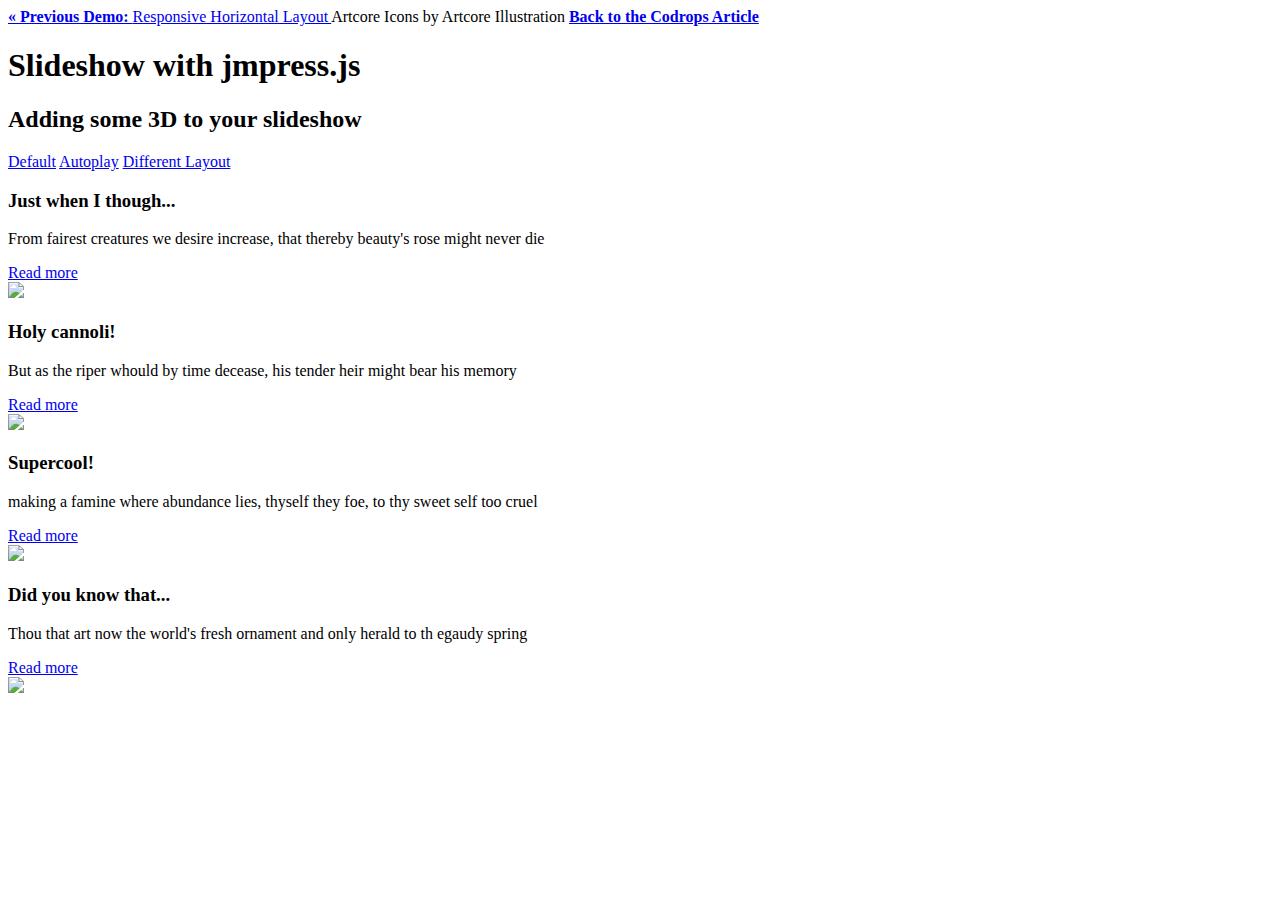
==== carousel/index.html @ 0b5c7351 "jmpress.js carousel" ====
<!DOCTYPE html> 
<html lang='en' 
	<head> 
		<meta charset="UTF-8" /> 
		<title>Jmpress.js</title> 
		<meta name='viewport' content='width=device-width, initial-scale=1.0'> 
		<meta="description" conent="Slideshow with jmpress.js" /> 
		<meta name="keywords" content="jmpress, slideshow, container, plugin, jquery, css3" /> 
		<meta name="author" content="Codrops" /> 
		<link rel="shortcut icon" href="../faviocon.ico"> 
		<link href='http://fonts.gooleapis.com/css?family=Open+Sans+Condensed:700,300,300italic' rel ='stylesheet' type='text/css'> 
		<link rel='stylesheet' type='text/css' href='css/demo.css' /> 
		<link rel='stylesheet' type='text/css' href='css/style.css' /> 
		<script type='text/javascript' src='http://ajax.googleapis.com/ajax/libs/jquery/1.7.1/jquery.min.js'></script> 
		<script type='text/javascript' src='js/jmpress.min.js'></script>
		<script type='text/javascript' src='js/jquery.jmslideshow.js'></script> 
		<script type='text/javascript' src='js/modernizr.custom.487800.js'></script> 
		<noscript> 
			<style>
				.step {
					width: 		100%; 
					position: 	relative; 
				}
				.step:not(.active) {
					opacity: 	1; 
					filter: alpha(opacity=99); 
					-ms-filter: 'progid:DXImageTransform.Microsoft.Alpha(opacity=99)'; 
				}
				.step:not(.active) a.jms-link{
					opacity: 	1; 
					margin-top: 40px;
				}
			</style>
		</noscript>
	</head>
	<body>
		<div class="cotainer">
			<div class='codrops-top'>
				<a href="#"> 
					<strong>&laquo; Previous Demo: </strong>Responsive Horizontal Layout
				</a> 
				<span class='right'>
					<a href'#'>
						Artcore Icons by Artcore Illustration
					</a>
					<a href='#'> 
						<strong>Back to the Codrops Article</strong>
					</a> 
				</span>
				<div class='clr'>
				</div>
			</div>
			<header>
				<h1>Slideshow <span>with jmpress.js</span></h1> 
				<h2> Adding some 3D to your slideshow</h2>
				<nav class='codrops-demos'>
					<a class='current-demo' href='index.html'>Default</a>
					<a href='index2.html'>Autoplay</a>
					<a href='index3.html'>Different Layout</a>
				</nav>
			</header> 
			<section id='jms=slideshow' class='jms-slideshow'>
				<div class='step' data-color="color-1">
					<div class='jms-content'> 
						<h3>Just when I though...</h3> 
						<p>From fairest creatures we desire increase, that thereby beauty's rose might never die
						</p>
						<a class='jms-link' href='#'>Read more</a>
					</div>
					<img src='images/1.png' />
				</div>
				<div class='step' data-color='color-2' data-y='500' data-scale='0.4' data-rotate-x="30">
					<div class="jms-content">
						<h3>Holy cannoli!</h3>
						<p>But as the riper whould by time decease, his tender heir might bear his memory
						</p>
						<a class='jms-link' href='#'>Read more</a>
					</div>
					<img src='images/3.png' />
				</div>
				<div class='step' data-color='color-4' data-x='3000'>
					<div class='jms-content'>
						<h3>Supercool!</h3>
						<p>making a famine where abundance lies, thyself they foe, to thy sweet self too cruel</p> 
						<a class='jms-link' href="#">Read more</a>
					</div> 
					<img src='images/4.png' /> 
				</div>
				<div class='step' data-color='color-5' data-x="4500" data-z="1000" data-route-y='45'>
					<div class='jms-content'>
						<h3>Did you know that...</h3> 
						<p>Thou that art now the world's fresh ornament and only herald to th egaudy spring</p>
						<a class='jms-link' href='#'>Read more</a>
					</div> 
					<img src='images/5.png' /> 
				</div>
			</section>
		</div>
		<script type='text/javascript'> 
			$(function() {
				$( '#jms-slideshow').jmslideshow(); 
			}); 
		</script>
	</body>
</html>
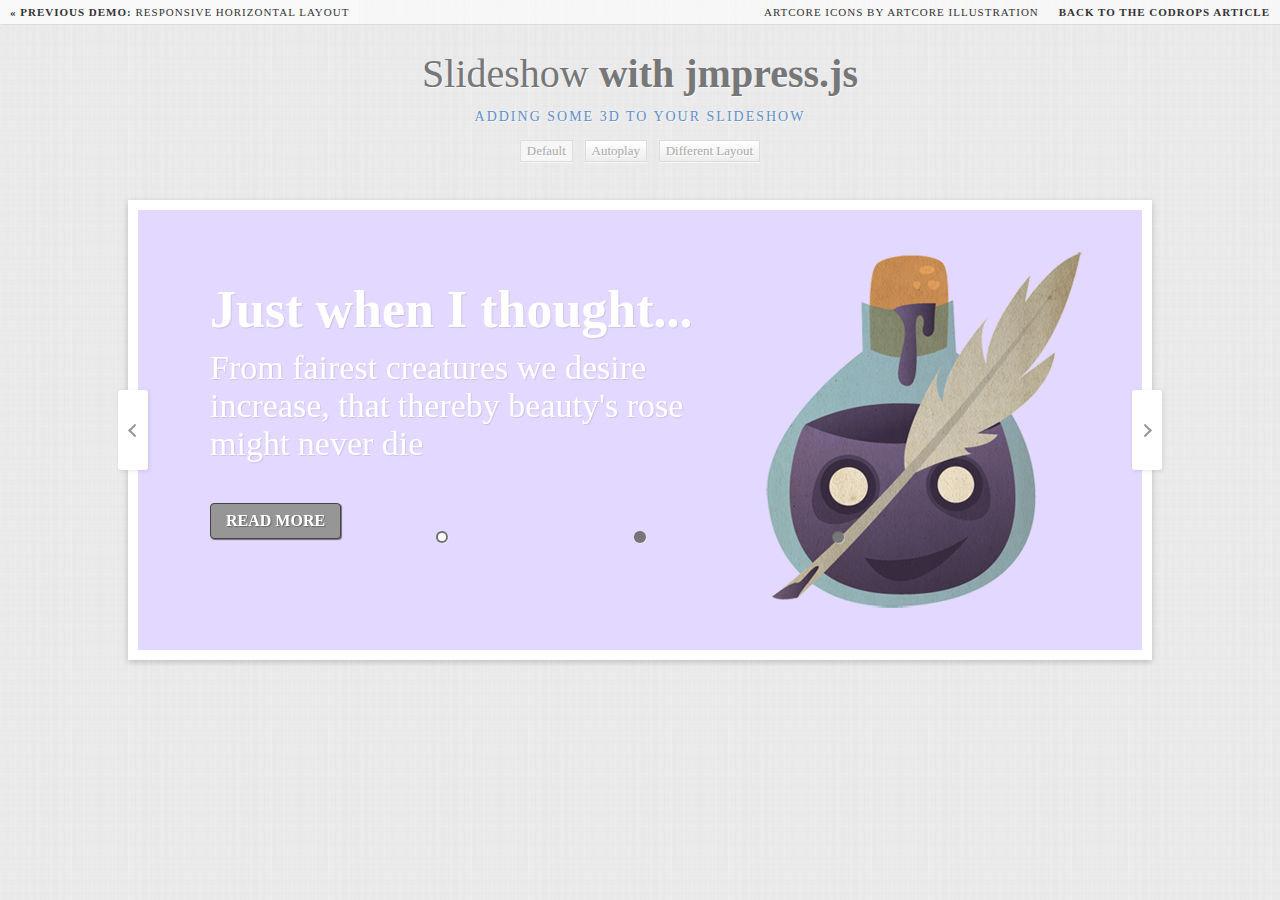
==== commit a46bcf86: "bug fix" ====
--- a/carousel/index.html
+++ b/carousel/index.html
@@ -1,20 +1,23 @@
 <!DOCTYPE html> 
-<html lang='en' 
+<html lang='en'>
 	<head> 
 		<meta charset="UTF-8" /> 
+		<meta http-equiv="X-UA-Compatible" content="IE=edge,chrome=1">
 		<title>Jmpress.js</title> 
-		<meta name='viewport' content='width=device-width, initial-scale=1.0'> 
-		<meta="description" conent="Slideshow with jmpress.js" /> 
+		<meta name="viewport" content="width=device-width, initial-scale=1.0"> 
+		<meta name="description" cotent="Slideshow with jmpress.js" /> 
 		<meta name="keywords" content="jmpress, slideshow, container, plugin, jquery, css3" /> 
 		<meta name="author" content="Codrops" /> 
 		<link rel="shortcut icon" href="../faviocon.ico"> 
 		<link href='http://fonts.gooleapis.com/css?family=Open+Sans+Condensed:700,300,300italic' rel ='stylesheet' type='text/css'> 
 		<link rel='stylesheet' type='text/css' href='css/demo.css' /> 
 		<link rel='stylesheet' type='text/css' href='css/style.css' /> 
-		<script type='text/javascript' src='http://ajax.googleapis.com/ajax/libs/jquery/1.7.1/jquery.min.js'></script> 
-		<script type='text/javascript' src='js/jmpress.min.js'></script>
-		<script type='text/javascript' src='js/jquery.jmslideshow.js'></script> 
-		<script type='text/javascript' src='js/modernizr.custom.487800.js'></script> 
+		<script type="text/javascript" src="http://ajax.googleapis.com/ajax/libs/jquery/1.7.1/jquery.min.js"></script>
+		<!-- jmpress plugin -->
+		<script type="text/javascript" src="js/jmpress.min.js"></script>
+		<!-- jmslideshow plugin : extends the jmpress plugin -->
+		<script type="text/javascript" src="js/jquery.jmslideshow.js"></script>
+		<script type="text/javascript" src="js/modernizr.custom.48780.js"></script>
 		<noscript> 
 			<style>
 				.step {
@@ -34,7 +37,7 @@
 		</noscript>
 	</head>
 	<body>
-		<div class="cotainer">
+		<div class="container">
 			<div class='codrops-top'>
 				<a href="#"> 
 					<strong>&laquo; Previous Demo: </strong>Responsive Horizontal Layout
@@ -59,10 +62,10 @@
 					<a href='index3.html'>Different Layout</a>
 				</nav>
 			</header> 
-			<section id='jms=slideshow' class='jms-slideshow'>
+			<section id='jms-slideshow' class='jms-slideshow'>
 				<div class='step' data-color="color-1">
 					<div class='jms-content'> 
-						<h3>Just when I though...</h3> 
+						<h3>Just when I thought...</h3> 
 						<p>From fairest creatures we desire increase, that thereby beauty's rose might never die
 						</p>
 						<a class='jms-link' href='#'>Read more</a>
@@ -76,8 +79,14 @@
 						</p>
 						<a class='jms-link' href='#'>Read more</a>
 					</div>
-					<img src='images/3.png' />
+					<img src='images/2.png' />
 				</div>
+				<div class="step" data-color="color-3" data-x="2000" data-z="3000" data-rotate="170">
+					<div class="jms-content">
+						<h3>No time to waste</h3>
+						<p>Within thine own bud buriest thy content and, tender churl, makest waste in niggarding</p>
+						<a class="jms-link" href="#">Read more</a>
+					</div>
 				<div class='step' data-color='color-4' data-x='3000'>
 					<div class='jms-content'>
 						<h3>Supercool!</h3>
@@ -88,7 +97,7 @@
 				</div>
 				<div class='step' data-color='color-5' data-x="4500" data-z="1000" data-route-y='45'>
 					<div class='jms-content'>
-						<h3>Did you know that...</h3> 
+						<h3>Did you know that...</h3>
 						<p>Thou that art now the world's fresh ornament and only herald to th egaudy spring</p>
 						<a class='jms-link' href='#'>Read more</a>
 					</div> 
--- a/carousel/css/demo.css
+++ b/carousel/css/demo.css
@@ -0,0 +1,122 @@
+@import url('normalize.css');
+/* General Demo Style */
+body{
+	font-family: 'Open Sans Condensed','Arial Narrow', serif;
+	background: #ddd url(../images/fabric_plaid.png) repeat top left;
+	font-weight: 400;
+	font-size: 15px;
+	color: #333;
+	-webkit-font-smoothing: antialiased;
+	-moz-font-smoothing: antialiased;
+	font-smoothing: antialiased;
+}
+a{
+	color: #555;
+	text-decoration: none;
+}
+.container{
+	width: 100%;
+	position: relative;
+	min-height: 750px;
+}
+.clr{
+	clear: both;
+	padding: 0;
+	height: 0;
+	margin: 0;
+}
+.container > header{
+	margin: 10px;
+	padding: 20px 10px 10px 10px;
+	position: relative;
+	display: block;
+	text-shadow: 1px 1px 1px rgba(0,0,0,0.2);
+    text-align: center;
+}
+.container > header h1{
+	font-size: 40px;
+	line-height: 40px;
+	margin: 0;
+	position: relative;
+	font-weight: 300;
+	color: #777;
+	text-shadow: 1px 1px 1px rgba(255,255,255,0.7);
+}
+.container > header h1 span{
+	font-weight: 700;
+}
+.container > header h2{
+	font-size: 14px;
+	font-weight: 300;
+	letter-spacing: 2px;
+	text-transform: uppercase;
+	margin: 0;
+	padding: 15px 0 5px 0;
+	color: #6190ca;
+	text-shadow: 1px 1px 1px rgba(255,255,255,0.7);
+}
+/* Header Style */
+.codrops-top{
+	line-height: 24px;
+	font-size: 11px;
+	background: #fff;
+	background: rgba(255, 255, 255, 0.6);
+	text-transform: uppercase;
+	z-index: 9999;
+	position: relative;
+	font-family: Cambria, Georgia, serif;
+	box-shadow: 1px 0px 2px rgba(0,0,0,0.2);
+}
+.codrops-top a{
+	padding: 0px 10px;
+	letter-spacing: 1px;
+	color: #333;
+	display: inline-block;
+}
+.codrops-top a:hover{
+	background: rgba(255,255,255,0.3);
+}
+.codrops-top span.right{
+	float: right;
+}
+.codrops-top span.right a{
+	float: left;
+	display: block;
+}
+/* Demo Buttons Style */
+.codrops-demos{
+    text-align:center;
+	display: block;
+	line-height: 30px;
+	padding: 5px 0px;
+}
+.codrops-demos a{
+    display: inline-block;
+	margin: 0px 4px;
+	padding: 0px 6px;
+	color: #aaa;
+	line-height: 20px;	
+	font-size: 13px;
+	text-shadow: 1px 1px 1px #fff;
+	border: 1px solid #ddd;
+	background: #ffffff; /* Old browsers */
+	background: -moz-linear-gradient(top, #ffffff 0%, #f6f6f6 47%, #ededed 100%); /* FF3.6+ */
+	background: -webkit-gradient(linear, left top, left bottom, color-stop(0%,#ffffff), color-stop(47%,#f6f6f6), color-stop(100%,#ededed)); /* Chrome,Safari4+ */
+	background: -webkit-linear-gradient(top, #ffffff 0%,#f6f6f6 47%,#ededed 100%); /* Chrome10+,Safari5.1+ */
+	background: -o-linear-gradient(top, #ffffff 0%,#f6f6f6 47%,#ededed 100%); /* Opera 11.10+ */
+	background: -ms-linear-gradient(top, #ffffff 0%,#f6f6f6 47%,#ededed 100%); /* IE10+ */
+	background: linear-gradient(top, #ffffff 0%,#f6f6f6 47%,#ededed 100%); /* W3C */
+	filter: progid:DXImageTransform.Microsoft.gradient( startColorstr='#ffffff', endColorstr='#ededed',GradientType=0 ); /* IE6-9 */
+	box-shadow: 0px 1px 1px rgba(255, 255, 255, 0.5);
+}
+.codrops-demos a:hover{
+	color: #333;
+	box-shadow: 0px 1px 1px rgba(255, 255, 255, 0.5);
+}
+.codrops-demos a:active{
+	background: #fff;
+}
+.codrops-demos a.current-demo,
+.codrops-demos a.current-demo:hover{
+	background: #f6f6f6;
+}--- a/carousel/css/style.css
+++ b/carousel/css/style.css
@@ -0,0 +1,182 @@
+.jms-slideshow {
+	position: relative; 
+	width: 80%; 
+	max-width: 1400px; 
+	min-width: 640px; 
+	margin: 20px auto;
+	height: 460px;  
+}
+.jms-wrapper {
+	width: auto;
+	min-width: 600px;
+	height: 440px; 
+	background-color: #fff; 
+	box-shadow: 0 2px 6px rgba(0, 0, 0, .2);
+	-webkit-background-clip: padding; 
+	-moz-background-clip: padding; 
+	background-clip: padding-box;
+	border: 10px solid #fff; 
+	outline: none; 
+	-webkit-transition: background-color 1s linear; 
+	transition: background-color 1s linear; 	
+}
+.color-1 {
+	background-color: #E3D8FF;
+}
+.color-2 {
+	background-color: #EBBBBC;
+}
+.color-3 {
+	background-color: #EED9C0;
+}
+.color-4 {
+	background-color: #C1E6E5;
+}
+.color-5 {
+	background-color: #C1E6E5;
+}
+.step {
+	width: 900px;
+	height: 420px;
+	display: block;
+	transition: opacity 1s;
+}
+.step:not(.active) {
+	opacity: 0; 
+	filter: alpha(opacity=0);
+	-ms-filter: "progid:DXImageTranform.Microsoft.Alpha(opacity=0)";
+}
+.jms-content {
+	margin: 0 370px 0px 20px;
+	position: relative;
+	clear: both;
+}
+.step h3 {
+	color: #fff;
+	font-size: 52px; 
+	font-weight: bold;
+	text-shadow: 1px 1px 1px rgba(0,0,0,0.1);
+	margin: 0;
+	padding: 60px 0 10px 0;
+}
+.step p {
+	color: #fff;
+	text-shadow: 1px 1px 1px rgba(0,0,0,0.1);
+	font-size: 34px;
+	font-weight: 		normal;
+	position: 		relative;
+	margin: 		0;
+}
+a.jms-link {
+	color: 			#fff;
+	text-transform: uppercase;
+	background: 	#969696;
+	background: 	linear-gradient(top, #969696 0%, #727272 100%);
+	filter: 		progid:DXImageTransform.Microsoft.gradient( startColorstr='#969696', endColorstr='#727272', GradientType=0 );
+	padding: 		8px 15px;
+	display: 		inline-block;
+	font-size: 		16px;
+	font-weight: 	bold;
+	color: 			#fff;
+	text-shadow: 	1px 1px 1px rgba(0,0,0, 0.3);
+	box-shadow: 	1px 1px 1px rgba(0,0,0, 0.5);
+	border: 		1px solid #444;
+	border-radius: 	4px;
+	opacity: 		1;
+	margin-top: 	40px;
+	clear: both;
+	transition: all 0.4s ease-in-out 1s;
+}
+.step:not(.active) a.jms-link {
+	opacity: 		0;
+	margin-top: 	80px;
+}
+.step img {
+	position: 		absolute;
+	right: 			0px;
+	top: 			30px;
+}
+.jms-dots {
+	width: 			100%;
+	position: 		absolute;
+	text-align: 	center;
+	left: 			0px;
+	bottom: 		20px;
+	z-index: 		2000;
+	-webkit-user-select: none;
+	user-select: 	none;
+}
+.jms-dots span {
+	display: 		inline-block;
+	position: 		relative;
+	width: 			12px;
+	height: 		12px;
+	border-radius: 	950%;
+	background: 	#777;
+	margin: 		93px;
+	cursor: 		pointer;
+	box-shadow:
+					1px 1px 1px rgba(0,0,0,0.1) inset,
+					1px 1px 1px rgba(255,255,255,0.3);
+}
+.jms-dots span.jms-dots-current:after {
+	content: 		'';
+	width: 			8px;
+	height: 		8px;
+	position: 		absolute;
+	top: 			2px;
+	left: 			2px;
+	border-radius:	50%;
+	background: 	#ffffff;
+	background: 	linear-radient(top, #ffffff 0%, #f6f6f6 47%, #ededed 100%);
+	filter: 		progid:DXImageTransform.Microsoft.gradient( startColorstr='#ffffff', endColorstr='#ededed', GradientType=0 );
+	
+}
+.jms-arrows {
+	-webkit-user-select: 	none;
+	user-select: 			none;
+}
+.jms-arrows span {
+	position: 		absolute;
+	top: 			50%;
+	margin-top: 	-40px;
+	height: 		80px;
+	width: 			30px;
+	cursor: 		pointer;
+	z-index: 		2000;
+	box-shadow: 	1px 1px 4px rgba(0,0,0,0.1);
+	border-radius: 	3px;
+}
+.jms-arrows span.jms-arrows-prev {
+	background: 		#fff url(../images/arrow_left.png) no-repeat 50% 50%;
+	left: 				-10px;
+}
+.jms-arrows span.jms-arrows-next {
+	background: 		#fff url(../images/arrow_right.png) no-repeat 50% 50%;
+	right: 				-10px;
+}
+.jms-wrapper.not-support {
+	background-color: 	#E3D8FF;
+	background-color: 	rgba(227,216, 268, 1);
+}
+.jms-wrapper.not-supported:after {
+	content: 			'The slideshow functionality is not supported on your device.';
+	padding: 			0px 0px 30px 0px;
+	text-align: 		center;
+	display: 			block;
+}
+.jms-wrapper.not-supported .step {
+	display: 			none;
+	position: 			relative;
+	opacity: 			1;
+	filter: 			alpha(opacity=99);
+	-ms-filter: 		"progid:DXImageTransform.Microsoft.Alpha(opacity=99)";
+	margin: 			20px auto;
+}
+.jms-wrapper.not-supported .step:first-of-type {
+	display: 			block;
+}
+.jms-wrapper.not-supported .step:not(.active) a.jms-link{
+	opacity: 			1;
+	margin-top: 		40px;
+}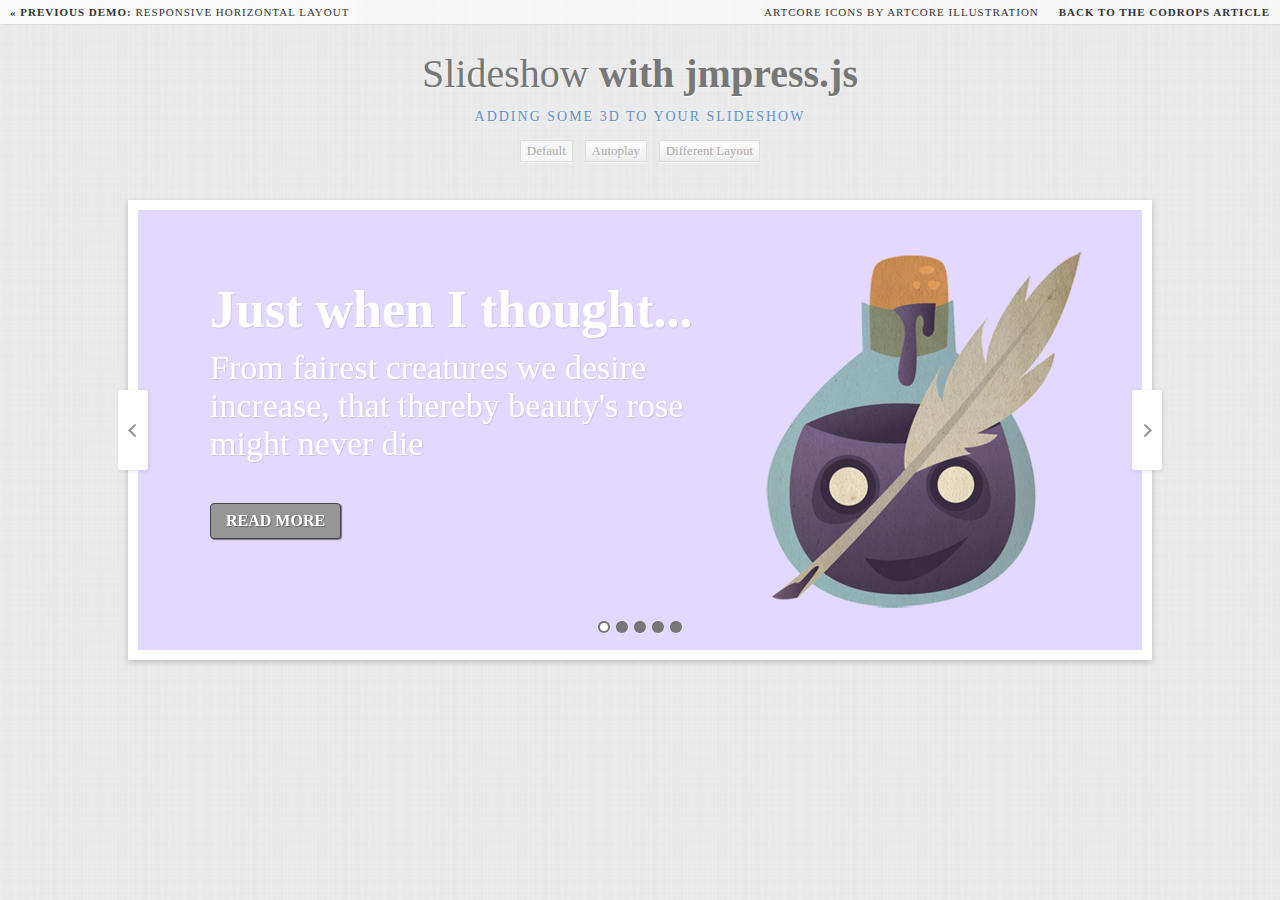
==== commit d24b8c06: "fixed bug, done with the tut" ====
--- a/carousel/index.html
+++ b/carousel/index.html
@@ -87,6 +87,8 @@
 						<p>Within thine own bud buriest thy content and, tender churl, makest waste in niggarding</p>
 						<a class="jms-link" href="#">Read more</a>
 					</div>
+					<img src='images/3.png' />
+				</div>
 				<div class='step' data-color='color-4' data-x='3000'>
 					<div class='jms-content'>
 						<h3>Supercool!</h3>
--- a/carousel/css/style.css
+++ b/carousel/css/style.css
@@ -30,7 +30,7 @@
 	background-color: #EED9C0;
 }
 .color-4 {
-	background-color: #C1E6E5;
+	background-color: #DFEBB1;
 }
 .color-5 {
 	background-color: #C1E6E5;
@@ -111,9 +111,9 @@
 	position: 		relative;
 	width: 			12px;
 	height: 		12px;
-	border-radius: 	950%;
+	border-radius: 	50%;
 	background: 	#777;
-	margin: 		93px;
+	margin: 		3px;
 	cursor: 		pointer;
 	box-shadow:
 					1px 1px 1px rgba(0,0,0,0.1) inset,
